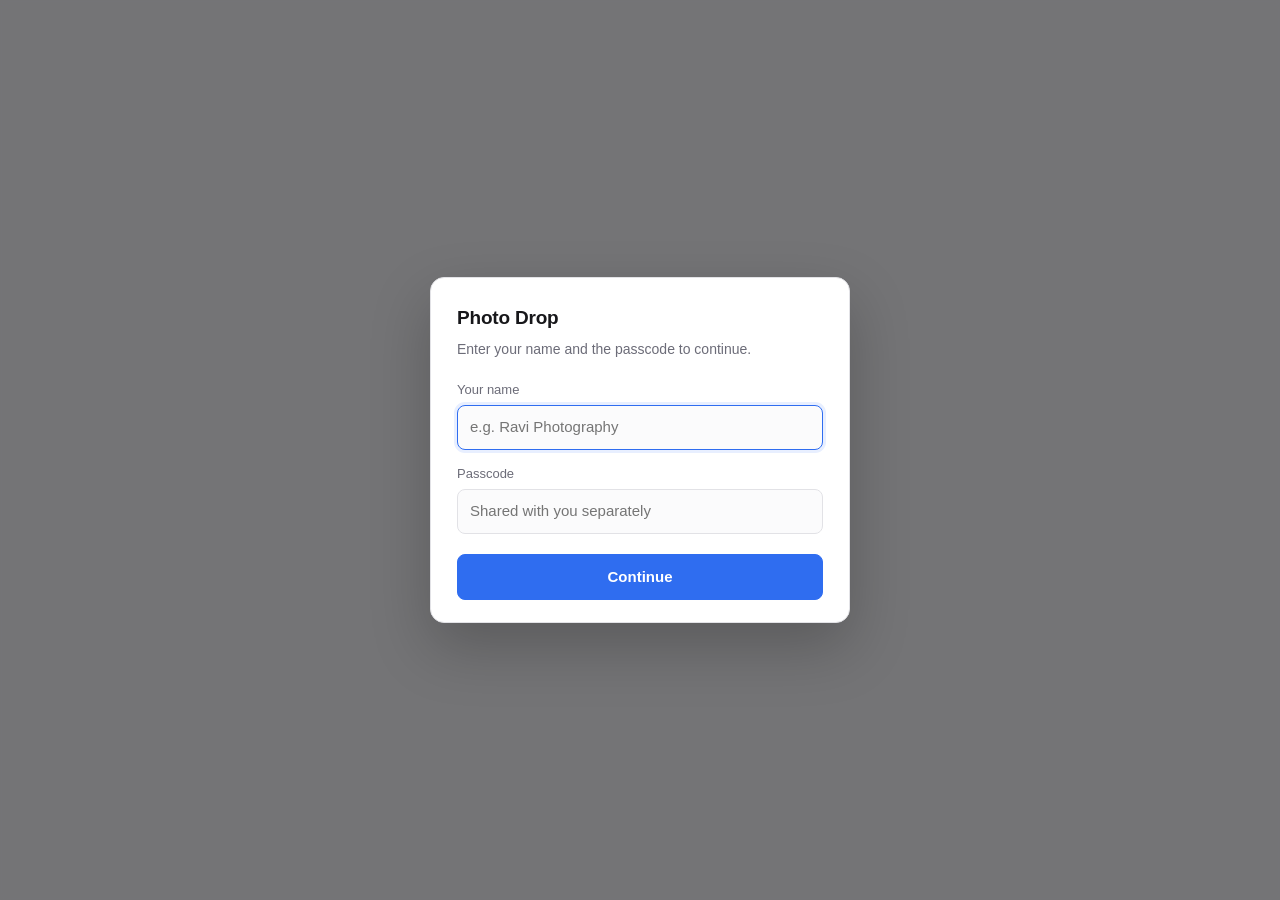
==== drop-7f3k2q/index.html @ e2c7646a "Photo Drop: private passcode-gated upload page into one Drive folder A hidden page at /drop-7f3k2q/ " ====
<!doctype html>
<html lang="en">
<head>
<meta charset="utf-8">
<meta name="viewport" content="width=device-width, initial-scale=1">
<meta name="robots" content="noindex, nofollow, noarchive, nosnippet, noimageindex">
<meta name="googlebot" content="noindex, nofollow">
<!-- Keeps this page's secret path out of the Referer header on uploads. -->
<meta name="referrer" content="no-referrer">
<title>Photo Drop</title>
<style>
  :root {
    color-scheme: light dark;
    --bg: #f6f6f7;
    --panel: #ffffff;
    --panel-2: #fbfbfc;
    --line: #e2e2e6;
    --line-soft: #ededf1;
    --text: #17171a;
    --muted: #6c6c78;
    --faint: #9a9aa6;
    --accent: #2f6df0;
    --accent-soft: #e8efff;
    --ok: #1a8a4a;
    --warn: #b06a00;
    --err: #c03030;
    --track: #e8e8ed;
    --radius: 10px;
  }
  @media (prefers-color-scheme: dark) {
    :root {
      --bg: #121214;
      --panel: #1b1b1f;
      --panel-2: #202026;
      --line: #32323a;
      --line-soft: #28282f;
      --text: #ececf0;
      --muted: #9f9fab;
      --faint: #72727e;
      --accent: #6c9bff;
      --accent-soft: #1e2a45;
      --ok: #4fc47f;
      --warn: #e0a24b;
      --err: #ff7b7b;
      --track: #2b2b33;
    }
  }

  * { box-sizing: border-box; }
  html, body { margin: 0; }
  body {
    background: var(--bg);
    color: var(--text);
    font: 15px/1.5 -apple-system, BlinkMacSystemFont, "Segoe UI", Roboto, Helvetica, Arial, sans-serif;
    -webkit-font-smoothing: antialiased;
    padding: 28px 24px 64px;
  }
  .wrap { max-width: 1180px; margin: 0 auto; }

  /* ================= gate dialog ================= */

  dialog#gate {
    border: 1px solid var(--line);
    border-radius: 14px;
    background: var(--panel);
    color: var(--text);
    padding: 0;
    width: min(420px, calc(100vw - 32px));
    box-shadow: 0 24px 60px rgba(0,0,0,.22);
  }
  dialog#gate::backdrop { background: rgba(10,10,14,.55); backdrop-filter: blur(3px); }
  .gate-inner { padding: 26px 26px 22px; }
  .gate-inner h1 { font-size: 19px; margin: 0 0 6px; letter-spacing: -0.01em; }
  .gate-inner p { color: var(--muted); font-size: 14px; margin: 0 0 20px; }
  .gate-inner .field { margin-bottom: 14px; }
  #gateError {
    display: none; color: var(--err); font-size: 13.5px; margin: 0 0 12px;
  }
  #gateError.on { display: block; }

  label { display: block; font-size: 13px; color: var(--muted); margin-bottom: 6px; }
  input[type=text], input[type=password] {
    width: 100%; padding: 10px 12px; font: inherit; color: var(--text);
    background: var(--panel-2); border: 1px solid var(--line);
    border-radius: 8px; outline: none;
  }
  input:focus { border-color: var(--accent); box-shadow: 0 0 0 3px var(--accent-soft); }

  button {
    font: inherit; font-weight: 550; padding: 9px 16px; border-radius: 8px;
    border: 1px solid var(--line); background: var(--panel);
    color: var(--text); cursor: pointer;
  }
  button:hover:not(:disabled) { border-color: var(--faint); }
  button.primary { background: var(--accent); border-color: var(--accent); color: #fff; }
  button.primary:hover:not(:disabled) { filter: brightness(1.07); }
  button:disabled { opacity: .45; cursor: default; }
  button.wide { width: 100%; padding: 11px 16px; margin-top: 6px; }
  button.link {
    border: 0; background: none; padding: 0; color: var(--accent);
    font-size: 13px; font-weight: 500; cursor: pointer;
  }

  /* ================= main view ================= */

  #app { display: none; }
  #app.on { display: block; }

  .topbar {
    display: flex; align-items: baseline; gap: 12px;
    margin-bottom: 22px; flex-wrap: wrap;
  }
  .topbar h1 { font-size: 20px; font-weight: 650; margin: 0; letter-spacing: -0.01em; }
  .topbar .who { color: var(--muted); font-size: 14px; }
  .topbar .spacer { flex: 1; }

  .panel {
    background: var(--panel);
    border: 1px solid var(--line);
    border-radius: var(--radius);
    padding: 18px 20px;
    margin-bottom: 16px;
  }
  .panel h2 {
    font-size: 12px; font-weight: 650; text-transform: uppercase;
    letter-spacing: 0.06em; color: var(--faint); margin: 0 0 14px;
  }

  #drop {
    border: 1.5px dashed var(--line); border-radius: var(--radius);
    background: var(--panel-2); padding: 38px 20px; text-align: center;
    transition: border-color .12s, background .12s;
  }
  #drop.over { border-color: var(--accent); background: var(--accent-soft); }
  #drop .big { font-size: 15px; font-weight: 550; margin-bottom: 4px; }
  #drop .hint { color: var(--muted); font-size: 13px; }
  .pickers { margin-top: 16px; display: flex; gap: 10px; justify-content: center; flex-wrap: wrap; }

  .actions { display: flex; gap: 10px; align-items: center; flex-wrap: wrap; }
  .actions .spacer { flex: 1; }

  #summary { display: none; }
  #summary.on { display: block; }
  .stats {
    display: grid; grid-template-columns: repeat(5, 1fr);
    gap: 1px; background: var(--line-soft);
    border: 1px solid var(--line); border-radius: var(--radius); overflow: hidden;
    margin-top: 18px;
  }
  @media (max-width: 900px) { .stats { grid-template-columns: repeat(2, 1fr); } }
  .stat { background: var(--panel); padding: 14px 16px; }
  .stat .k {
    font-size: 11px; text-transform: uppercase; letter-spacing: .06em;
    color: var(--faint); margin-bottom: 5px;
  }
  .stat .v { font-size: 22px; font-weight: 600; letter-spacing: -0.02em; font-variant-numeric: tabular-nums; }
  .stat .v small { font-size: 13px; font-weight: 500; color: var(--muted); letter-spacing: 0; }

  .bar { height: 8px; background: var(--track); border-radius: 99px; overflow: hidden; }
  .bar > i {
    display: block; height: 100%; width: 100%; background: var(--accent);
    border-radius: 99px; transform: scaleX(0); transform-origin: left center;
    transition: transform .18s linear;
  }
  .bar.done > i { background: var(--ok); }
  .bar.bad > i { background: var(--err); }
  #overallBar { height: 10px; margin-bottom: 10px; }
  .overallMeta {
    display: flex; justify-content: space-between; gap: 12px;
    font-size: 13px; color: var(--muted); font-variant-numeric: tabular-nums;
  }

  .banner {
    display: none; padding: 11px 14px; border-radius: 8px; font-size: 14px;
    margin-bottom: 14px; border: 1px solid transparent;
  }
  .banner.on { display: block; }
  .banner.net { background: color-mix(in srgb, var(--warn) 12%, transparent); border-color: color-mix(in srgb, var(--warn) 40%, transparent); color: var(--warn); }
  .banner.err { background: color-mix(in srgb, var(--err) 12%, transparent); border-color: color-mix(in srgb, var(--err) 40%, transparent); color: var(--err); }
  .banner.ok  { background: color-mix(in srgb, var(--ok) 12%, transparent);  border-color: color-mix(in srgb, var(--ok) 40%, transparent);  color: var(--ok); }

  #listPanel { display: none; }
  #listPanel.on { display: block; }
  .thead, .row {
    display: grid;
    grid-template-columns: 52px minmax(0, 1fr) 96px 170px 62px 104px 150px;
    gap: 14px; align-items: center;
  }
  .thead {
    font-size: 11px; text-transform: uppercase; letter-spacing: .06em;
    color: var(--faint); padding: 0 4px 9px; border-bottom: 1px solid var(--line);
  }
  #list { overflow: visible; }
  .row {
    padding: 9px 4px; border-bottom: 1px solid var(--line-soft);
    content-visibility: auto; contain-intrinsic-size: auto 41px;
  }
  .row .idx { color: var(--faint); font-size: 12px; font-variant-numeric: tabular-nums; }
  .row .nm { white-space: nowrap; overflow: hidden; text-overflow: ellipsis; font-size: 14px; }
  .row .sz, .row .pc, .row .sp {
    font-size: 13px; color: var(--muted); font-variant-numeric: tabular-nums;
  }
  .row .pc { text-align: right; }
  .row .st { font-size: 13px; }
  .row.is-done .st { color: var(--ok); }
  .row.is-fail .st { color: var(--err); }
  .row.is-wait .st { color: var(--warn); }
  .row.is-up .st { color: var(--accent); }
  .r-align { text-align: right; }

  .note { color: var(--muted); font-size: 13px; margin: 14px 0 0; }
  .numbers { font-variant-numeric: tabular-nums; }

  @media (max-width: 860px) {
    body { padding: 20px 14px 48px; }
    .thead { display: none; }
    .row {
      grid-template-columns: 1fr 72px;
      grid-template-areas: "nm pc" "bar bar" "st sz";
      gap: 4px 10px; padding: 11px 2px;
    }
    .row .idx { display: none; }
    .row .nm { grid-area: nm; }
    .row .pc { grid-area: pc; }
    .row .barcell { grid-area: bar; }
    .row .st { grid-area: st; }
    .row .sz { grid-area: sz; text-align: right; }
    .row .sp { display: none; }
  }
</style>
</head>
<body>

<dialog id="gate">
  <form class="gate-inner" id="gateForm" method="dialog">
    <h1>Photo Drop</h1>
    <p>Enter your name and the passcode to continue.</p>
    <div class="field">
      <label for="uploader">Your name</label>
      <input id="uploader" type="text" autocomplete="name" placeholder="e.g. Ravi Photography" spellcheck="false" required>
    </div>
    <div class="field">
      <label for="passcode">Passcode</label>
      <input id="passcode" type="password" autocomplete="off" placeholder="Shared with you separately" required>
    </div>
    <p id="gateError"></p>
    <button id="gateGo" class="primary wide" type="submit">Continue</button>
  </form>
</dialog>

<div class="wrap">
  <div id="app">

    <div class="topbar">
      <h1>Photo Drop</h1>
      <span class="who" id="who"></span>
      <div class="spacer"></div>
      <button class="link" id="changeWho" type="button">Not you?</button>
    </div>

    <div class="panel">
      <div id="drop">
        <div class="big">Drag files or folders here</div>
        <div class="hint">Hundreds at a time is fine. Nothing starts until you press Start.</div>
        <div class="pickers">
          <button id="pickFiles" type="button">Choose files</button>
          <button id="pickFolder" type="button">Choose a folder</button>
        </div>
      </div>
      <input id="fileInput" type="file" multiple hidden>
      <input id="dirInput" type="file" multiple webkitdirectory hidden>

      <div class="actions" style="margin-top:16px">
        <button id="start" class="primary" type="button" disabled>Start upload</button>
        <button id="pause" type="button" hidden>Pause</button>
        <button id="retry" type="button" hidden>Retry failed</button>
        <div class="spacer"></div>
        <span id="queueInfo" class="note numbers" style="margin:0"></span>
      </div>
    </div>

    <div id="netBanner" class="banner net"></div>
    <div id="errBanner" class="banner err"></div>
    <div id="okBanner" class="banner ok"></div>

    <div id="summary" class="panel">
      <h2>Progress</h2>
      <div class="bar" id="overallBar"><i></i></div>
      <div class="overallMeta">
        <span id="overallLeft"></span>
        <span id="overallRight"></span>
      </div>
      <div class="stats">
        <div class="stat"><div class="k">Complete</div><div class="v" id="sPct">0%</div></div>
        <div class="stat"><div class="k">Uploaded</div><div class="v" id="sSent">0 B</div></div>
        <div class="stat"><div class="k">Speed</div><div class="v" id="sSpeed">0 B/s</div></div>
        <div class="stat"><div class="k">Time left</div><div class="v" id="sEta">0s</div></div>
        <div class="stat"><div class="k">Files</div><div class="v" id="sFiles">0</div></div>
      </div>
    </div>

    <div id="listPanel" class="panel">
      <h2>Queue</h2>
      <div class="thead">
        <div>#</div><div>File</div><div>Size</div><div>Progress</div>
        <div class="r-align">%</div><div>Speed</div><div>Status</div>
      </div>
      <div id="list"></div>
    </div>

    <p class="note">Keep this tab open while uploading. If the connection drops, uploads pause and then continue from where they stopped, so nothing has to start over.</p>
  </div>
</div>

<script>
"use strict";

/* ============================================================== configuration */

const CONFIG = {
  // Paste the /exec URL of your Apps Script web app deployment here.
  WEB_APP_URL: "__PASTE_YOUR_APPS_SCRIPT_WEB_APP_URL_HERE__",

  // Must be a multiple of 256 KiB. 16 MiB suits a desktop on a decent line.
  CHUNK_SIZE: 16 * 1024 * 1024,

  // Parallel files. 3 keeps a fast line busy without starving any one upload.
  CONCURRENCY: 3,

  MAX_CHUNK_ATTEMPTS: 8,     // per chunk, before a file is marked failed
  MAX_SESSION_RESTARTS: 3,   // if Drive forgets the session entirely
  SPEED_WINDOW_MS: 8000,     // sliding window behind the speed figure
  CHUNK_TIMEOUT_MS: 10 * 60 * 1000,
};

const CHUNK_ALIGN = 256 * 1024;
if (CONFIG.CHUNK_SIZE % CHUNK_ALIGN !== 0) {
  CONFIG.CHUNK_SIZE = Math.max(CHUNK_ALIGN, Math.round(CONFIG.CHUNK_SIZE / CHUNK_ALIGN) * CHUNK_ALIGN);
}

/* ============================================================== dom */

const $ = (id) => document.getElementById(id);
const el = {
  gate: $("gate"), gateForm: $("gateForm"), gateGo: $("gateGo"), gateError: $("gateError"),
  uploader: $("uploader"), passcode: $("passcode"),
  app: $("app"), who: $("who"), changeWho: $("changeWho"),
  drop: $("drop"), fileInput: $("fileInput"), dirInput: $("dirInput"),
  pickFiles: $("pickFiles"), pickFolder: $("pickFolder"),
  start: $("start"), pause: $("pause"), retry: $("retry"),
  queueInfo: $("queueInfo"),
  netBanner: $("netBanner"), errBanner: $("errBanner"), okBanner: $("okBanner"),
  summary: $("summary"), listPanel: $("listPanel"), list: $("list"),
  overallBar: $("overallBar"), overallBarFill: $("overallBar").firstElementChild,
  overallLeft: $("overallLeft"), overallRight: $("overallRight"),
  sPct: $("sPct"), sSent: $("sSent"), sSpeed: $("sSpeed"), sEta: $("sEta"), sFiles: $("sFiles"),
};

/* ============================================================== state */

/** Held in memory only, never stored. */
const creds = { name: "", passcode: "" };

/** @type {Array<Object>} one entry per chosen file, in the order shown */
const items = [];
const seen = new Set();          // name|size|lastModified, so a re-drop is ignored
const dirty = new Set();         // items whose row needs repainting

let running = false;
let paused = false;
let committed = 0;               // bytes Drive has acknowledged, across all files
let totalBytes = 0;
let doneCount = 0;
let failCount = 0;
let folderName = "";
let samples = [];
let started = 0;

const STATUS_TEXT = {
  queued: "Waiting",
  starting: "Starting",
  uploading: "Uploading",
  retrying: "Retrying",
  offline: "No connection",
  paused: "Paused",
  done: "Done",
  failed: "Failed",
};

/* ============================================================== formatting */

function fmtBytes(n) {
  if (!isFinite(n)) return "0 B";
  if (n < 1024) return Math.round(n) + " B";
  const u = ["KB", "MB", "GB", "TB"];
  let i = -1, v = n;
  do { v /= 1024; i++; } while (v >= 1024 && i < u.length - 1);
  return (v >= 100 ? v.toFixed(0) : v >= 10 ? v.toFixed(1) : v.toFixed(2)) + " " + u[i];
}

function fmtRate(bytesPerSec) {
  if (!bytesPerSec || !isFinite(bytesPerSec)) return "0 B/s";
  return fmtBytes(bytesPerSec) + "/s";
}

function fmtTime(sec) {
  if (!isFinite(sec) || sec < 0) return "0s";
  if (sec < 60) return Math.max(1, Math.round(sec)) + "s";
  const m = Math.floor(sec / 60), s = Math.round(sec % 60);
  if (m < 60) return m + "m " + String(s).padStart(2, "0") + "s";
  const h = Math.floor(m / 60);
  return h + "h " + String(m % 60).padStart(2, "0") + "m";
}

function pct(done, total) {
  if (!total) return 0;
  return Math.min(100, (done / total) * 100);
}

function plural(n, word) { return n + " " + word + (n === 1 ? "" : "s"); }

/* ============================================================== the gate */

function openGate(message) {
  el.gateError.classList.toggle("on", !!message);
  el.gateError.textContent = message || "";
  el.gateGo.disabled = false;
  el.gateGo.textContent = "Continue";
  if (!el.gate.open) el.gate.showModal();
  (creds.name ? el.passcode : el.uploader).focus();
}

// The dialog is the way in, so Escape must not dismiss it.
el.gate.addEventListener("cancel", (e) => e.preventDefault());

el.gateForm.addEventListener("submit", async (e) => {
  e.preventDefault();

  const name = el.uploader.value.trim();
  const code = el.passcode.value;
  if (!name) { openGate("Please enter your name."); el.uploader.focus(); return; }
  if (!code) { openGate("Please enter the passcode."); el.passcode.focus(); return; }

  if (CONFIG.WEB_APP_URL.indexOf("PASTE") !== -1) {
    openGate("This page is not finished being set up: the web app URL is missing.");
    return;
  }

  el.gateGo.disabled = true;
  el.gateGo.textContent = "Checking";
  el.gateError.classList.remove("on");

  try {
    await callScript({ action: "check", passcode: code });
  } catch (err) {
    openGate(err.message);
    if (err.code === "BAD_PASSCODE") { el.passcode.value = ""; el.passcode.focus(); }
    return;
  }

  creds.name = name;
  creds.passcode = code;
  el.who.textContent = name;
  el.gate.close();
  el.app.classList.add("on");
});

el.changeWho.addEventListener("click", () => {
  if (running) {
    setBanner(el.errBanner, "Uploads are running. Pause them before changing who you are.");
    return;
  }
  openGate("");
});

/* ============================================================== choosing files */

el.pickFiles.addEventListener("click", () => el.fileInput.click());
el.pickFolder.addEventListener("click", () => el.dirInput.click());

el.fileInput.addEventListener("change", () => {
  addFiles(Array.from(el.fileInput.files));
  el.fileInput.value = "";
});
el.dirInput.addEventListener("change", () => {
  addFiles(Array.from(el.dirInput.files));
  el.dirInput.value = "";
});

["dragenter", "dragover"].forEach((t) =>
  el.drop.addEventListener(t, (e) => { e.preventDefault(); el.drop.classList.add("over"); })
);
["dragleave", "drop"].forEach((t) =>
  el.drop.addEventListener(t, (e) => { e.preventDefault(); el.drop.classList.remove("over"); })
);

el.drop.addEventListener("drop", async (e) => {
  e.preventDefault();
  const dt = e.dataTransfer;
  if (!dt) return;

  // A dropped folder only gives up its contents through the entry API.
  const entries = [];
  if (dt.items && dt.items.length) {
    for (const it of dt.items) {
      const entry = it.webkitGetAsEntry && it.webkitGetAsEntry();
      if (entry) entries.push(entry);
    }
  }
  if (entries.length) {
    const busy = !el.netBanner.classList.contains("on");
    if (busy) setBanner(el.netBanner, "Reading the folder.");
    try {
      addFiles(await collectEntries(entries));
    } finally {
      if (busy) clearBanner(el.netBanner);
    }
  } else if (dt.files && dt.files.length) {
    addFiles(Array.from(dt.files));
  }
});

/** Walks dropped directory entries breadth first and returns their files. */
async function collectEntries(roots) {
  const out = [];
  const queue = roots.slice();
  while (queue.length) {
    const entry = queue.shift();
    if (entry.isFile) {
      const f = await new Promise((res) => entry.file(res, () => res(null)));
      if (f) out.push(f);
    } else if (entry.isDirectory) {
      const reader = entry.createReader();
      // readEntries hands back about 100 at a time; keep asking until it is empty.
      for (;;) {
        const batch = await new Promise((res) => reader.readEntries(res, () => res([])));
        if (!batch.length) break;
        queue.push.apply(queue, batch);
      }
    }
  }
  return out;
}

function addFiles(files) {
  const fresh = [];
  for (const f of files) {
    const key = f.name + "|" + f.size + "|" + (f.lastModified || 0);
    if (seen.has(key)) continue;
    seen.add(key);
    const item = {
      id: items.length,
      file: f,
      name: f.name,
      size: f.size,
      sent: 0,          // bytes Drive confirmed for this file
      inflight: 0,      // bytes of the current chunk sent but not yet confirmed
      status: "queued",
      error: "",
      sessionUrl: "",
      attempts: 0,
      restarts: 0,
      speed: 0,
      lastSample: null,
      row: null,
    };
    items.push(item);
    fresh.push(item);
    totalBytes += f.size;
  }
  if (!fresh.length) { refreshQueueInfo(); return; }

  appendRows(fresh);
  el.listPanel.classList.add("on");
  refreshQueueInfo();
  el.start.disabled = running || !items.some((i) => i.status === "queued");
  if (running) schedule();   // anything added mid run joins the queue
}

function refreshQueueInfo() {
  const queued = items.filter((i) => i.status === "queued").length;
  const bits = [];
  if (items.length) bits.push(plural(items.length, "file") + ", " + fmtBytes(totalBytes));
  if (queued && running) bits.push(queued + " waiting");
  el.queueInfo.textContent = bits.join("  \u00b7  ");
}

/* ============================================================== rows */

/** Rows are built in slices so dropping 600 files never freezes the page. */
function appendRows(list) {
  let i = 0;
  const step = () => {
    const frag = document.createDocumentFragment();
    const end = Math.min(i + 120, list.length);
    for (; i < end; i++) frag.appendChild(buildRow(list[i]));
    el.list.appendChild(frag);
    if (i < list.length) requestAnimationFrame(step);
  };
  step();
}

function buildRow(item) {
  const row = document.createElement("div");
  row.className = "row";

  const idx = document.createElement("div");
  idx.className = "idx";
  idx.textContent = String(item.id + 1);

  const nm = document.createElement("div");
  nm.className = "nm";
  nm.textContent = item.name;
  nm.title = item.name;

  const sz = document.createElement("div");
  sz.className = "sz";
  sz.textContent = fmtBytes(item.size);

  const barcell = document.createElement("div");
  barcell.className = "barcell";
  const bar = document.createElement("div");
  bar.className = "bar";
  const fill = document.createElement("i");
  bar.appendChild(fill);
  barcell.appendChild(bar);

  const pc = document.createElement("div");
  pc.className = "pc";
  pc.textContent = "0%";

  const sp = document.createElement("div");
  sp.className = "sp";

  const st = document.createElement("div");
  st.className = "st";
  st.textContent = STATUS_TEXT.queued;

  row.append(idx, nm, sz, barcell, pc, sp, st);
  item.row = { row, bar, fill, pc, sp, st };
  return row;
}

function markDirty(item) { dirty.add(item); }

function paintRow(item) {
  const r = item.row;
  if (!r) return;
  const shown = Math.min(item.size, item.sent + item.inflight);
  const p = item.status === "done" ? 100 : pct(shown, item.size || 1);

  r.fill.style.transform = "scaleX(" + (p / 100).toFixed(4) + ")";
  r.pc.textContent = Math.floor(p) + "%";
  r.sp.textContent = item.status === "uploading" ? fmtRate(item.speed) : "";

  r.st.textContent = item.status === "failed" && item.error
    ? item.error
    : STATUS_TEXT[item.status] || item.status;
  r.st.title = item.error || "";

  r.bar.classList.toggle("done", item.status === "done");
  r.bar.classList.toggle("bad", item.status === "failed");
  r.row.className = "row" +
    (item.status === "done" ? " is-done" :
     item.status === "failed" ? " is-fail" :
     item.status === "uploading" ? " is-up" :
     (item.status === "offline" || item.status === "retrying" || item.status === "paused") ? " is-wait" : "");
}

/* ============================================================== the paint loop */

let ticking = false;

function startTicking() {
  if (ticking) return;
  ticking = true;
  tick();
}

function tick() {
  if (!ticking) return;

  const now = performance.now();
  let inflight = 0;
  for (const item of items) inflight += item.inflight;
  const shownBytes = committed + inflight;

  // Sliding window speed: compare with the oldest sample still inside the window.
  samples.push({ t: now, bytes: shownBytes });
  while (samples.length > 2 && now - samples[0].t > CONFIG.SPEED_WINDOW_MS) samples.shift();
  const first = samples[0];
  const dt = (now - first.t) / 1000;
  const speed = dt > 0.75 ? Math.max(0, (shownBytes - first.bytes) / dt) : 0;

  // Per file speed, from that file's own previous reading.
  for (const item of items) {
    if (item.status !== "uploading") {
      if (item.speed) { item.speed = 0; markDirty(item); }
      continue;
    }
    const at = item.sent + item.inflight;
    if (item.lastSample) {
      const d = (now - item.lastSample.t) / 1000;
      if (d >= 0.5) {
        const inst = Math.max(0, (at - item.lastSample.bytes) / d);
        item.speed = item.speed ? item.speed * 0.6 + inst * 0.4 : inst;
        item.lastSample = { t: now, bytes: at };
      }
    } else {
      item.lastSample = { t: now, bytes: at };
    }
    markDirty(item);
  }

  for (const item of dirty) paintRow(item);
  dirty.clear();

  paintSummary(shownBytes, speed);
  setTimeout(() => requestAnimationFrame(tick), 180);
}

function paintSummary(shownBytes, speed) {
  const p = pct(shownBytes, totalBytes);
  el.overallBarFill.style.transform = "scaleX(" + (p / 100).toFixed(4) + ")";
  el.overallBar.classList.toggle("done", items.length > 0 && doneCount === items.length);

  el.sPct.textContent = (p >= 99.95 ? 100 : p.toFixed(1)) + "%";
  el.sSent.innerHTML = fmtBytes(shownBytes) + " <small>of " + fmtBytes(totalBytes) + "</small>";
  el.sSpeed.textContent = running && !paused ? fmtRate(speed) : "0 B/s";

  const remaining = Math.max(0, totalBytes - shownBytes);
  el.sEta.textContent = (running && !paused && speed > 1024) ? fmtTime(remaining / speed) : "0s";

  el.sFiles.innerHTML = doneCount + " <small>of " + items.length +
    (failCount ? ", " + failCount + " failed" : "") + "</small>";

  const active = items.filter((i) => i.status === "uploading" || i.status === "starting").length;
  const waiting = items.filter((i) => i.status === "queued").length;
  el.overallLeft.textContent = running
    ? (paused ? "Paused" : active + " uploading, " + waiting + " waiting")
    : (items.length && doneCount === items.length ? "Finished" : "Ready");
  el.overallRight.textContent = started && running
    ? "Elapsed " + fmtTime((performance.now() - started) / 1000)
    : "";
}

/* ============================================================== banners */

function setBanner(node, text) { node.textContent = text; node.classList.add("on"); }
function clearBanner(node) { node.classList.remove("on"); node.textContent = ""; }

/* ============================================================== network gate */

let onlineWaiters = [];

window.addEventListener("offline", () => {
  setBanner(el.netBanner, "Connection lost. Uploads are paused and will continue from where they stopped. Keep this tab open.");
});
window.addEventListener("online", () => {
  clearBanner(el.netBanner);
  const waiting = onlineWaiters;
  onlineWaiters = [];
  waiting.forEach((fn) => fn());
});

const sleep = (ms) => new Promise((r) => setTimeout(r, ms));

/** Resolves once the browser is online again and nothing is paused. */
async function gate(item) {
  while (!navigator.onLine || paused) {
    const want = !navigator.onLine ? "offline" : "paused";
    if (item && item.status !== want) { item.status = want; markDirty(item); }
    if (!navigator.onLine) {
      await Promise.race([new Promise((r) => onlineWaiters.push(r)), sleep(2000)]);
    } else {
      await sleep(300);
    }
  }
}

/* ============================================================== talking to the script */

async function callScript(payload) {
  // text/plain keeps this a simple request, so the browser skips the preflight
  // that an Apps Script web app cannot answer.
  const res = await fetch(CONFIG.WEB_APP_URL, {
    method: "POST",
    headers: { "Content-Type": "text/plain;charset=utf-8" },
    body: JSON.stringify(payload),
    redirect: "follow",
  });
  const text = await res.text();
  let data;
  try {
    data = JSON.parse(text);
  } catch (err) {
    throw new Error("The server replied with something unexpected. Check the web app URL, and that it is deployed with access set to Anyone.");
  }
  if (!data.ok) throw Object.assign(new Error(data.error || "Refused."), { code: data.code });
  return data;
}

async function startSession(item) {
  const data = await callScript({
    action: "start",
    passcode: creds.passcode,
    uploaderName: creds.name,
    fileName: item.name,
    mimeType: item.file.type || "",
    size: item.size,
    origin: location.origin,
  });
  if (data.folderName) folderName = data.folderName;
  return data.sessionUrl;
}

/* ============================================================== chunk transfer */

function httpErr(status, body) {
  return Object.assign(new Error("HTTP " + status), { http: status, body: body || "" });
}
function netErr(what) {
  return Object.assign(new Error(what || "network"), { net: true });
}

/** Parses "bytes=0-1048575" and returns the last byte Drive is holding. */
function parseRangeEnd(range) {
  if (!range) return null;
  const m = /bytes=(\d+)-(\d+)/.exec(range);
  return m ? Number(m[2]) : null;
}

/** PUTs one slice. Resolves {done} or {next}, the offset to continue from. */
function putChunk(item, start, end) {
  return new Promise((resolve, reject) => {
    const xhr = new XMLHttpRequest();
    item.xhr = xhr;
    xhr.open("PUT", item.sessionUrl, true);
    xhr.timeout = CONFIG.CHUNK_TIMEOUT_MS;
    if (item.size > 0) {
      xhr.setRequestHeader("Content-Range", "bytes " + start + "-" + (end - 1) + "/" + item.size);
    }

    xhr.upload.onprogress = (ev) => { item.inflight = ev.loaded; };

    xhr.onload = () => {
      item.xhr = null;
      const s = xhr.status;
      if (s === 200 || s === 201) { resolve({ done: true }); return; }
      if (s === 308) {
        // The Range header is authoritative. Without it, trust what we sent.
        const kept = parseRangeEnd(xhr.getResponseHeader("Range"));
        resolve({ done: false, next: kept === null ? end : kept + 1 });
        return;
      }
      reject(httpErr(s, xhr.responseText));
    };
    xhr.onerror = () => { item.xhr = null; reject(netErr("connection interrupted")); };
    xhr.ontimeout = () => { item.xhr = null; reject(netErr("timed out")); };
    xhr.onabort = () => { item.xhr = null; reject(netErr("stopped")); };

    xhr.send(item.size > 0 ? item.file.slice(start, end) : new Blob([]));
  });
}

/** Asks Drive how much of the file it already holds. */
function queryOffset(item) {
  return new Promise((resolve, reject) => {
    const xhr = new XMLHttpRequest();
    xhr.open("PUT", item.sessionUrl, true);
    xhr.timeout = 60000;
    xhr.setRequestHeader("Content-Range", "bytes */" + item.size);
    xhr.onload = () => {
      const s = xhr.status;
      if (s === 200 || s === 201) { resolve({ done: true }); return; }
      if (s === 308) {
        const kept = parseRangeEnd(xhr.getResponseHeader("Range"));
        resolve({ done: false, offset: kept === null ? null : kept + 1 });
        return;
      }
      reject(httpErr(s, xhr.responseText));
    };
    xhr.onerror = () => reject(netErr("connection interrupted"));
    xhr.ontimeout = () => reject(netErr("timed out"));
    xhr.send(null);
  });
}

function addCommitted(item, newSent) {
  committed += newSent - item.sent;
  item.sent = newSent;
}

function backoff(attempt) {
  const base = Math.min(30000, 1000 * Math.pow(2, attempt - 1));
  return Math.round(base * (0.75 + Math.random() * 0.5));
}

/* ============================================================== one file */

async function uploadOne(item) {
  item.error = "";
  item.attempts = 0;

  for (;;) {
    await gate(item);
    try {
      if (!item.sessionUrl) {
        item.status = "starting"; markDirty(item);
        item.sessionUrl = await startSession(item);
      }
      break;
    } catch (err) {
      if (err.code === "BAD_PASSCODE" || err.code === "CLOSED" ||
          err.code === "NOT_CONFIGURED" || err.code === "BAD_ORIGIN") {
        throw err;   // retrying will not help
      }
      item.attempts++;
      if (item.attempts >= CONFIG.MAX_CHUNK_ATTEMPTS) {
        return failItem(item, "Could not start: " + err.message);
      }
      item.status = "retrying"; markDirty(item);
      await sleep(backoff(item.attempts));
    }
  }

  item.attempts = 0;
  item.status = "uploading";
  item.lastSample = null;
  markDirty(item);

  while (item.sent < item.size || item.size === 0) {
    await gate(item);
    item.status = "uploading"; markDirty(item);

    const start = item.sent;
    const end = Math.min(start + CONFIG.CHUNK_SIZE, item.size);

    try {
      const res = await putChunk(item, start, end);
      item.inflight = 0;
      item.attempts = 0;
      if (res.done) { addCommitted(item, item.size); break; }
      addCommitted(item, Math.max(start, res.next));
      if (item.size === 0) break;
      markDirty(item);
      continue;
    } catch (err) {
      item.inflight = 0;

      // Drive no longer knows this session: begin the file again with a new one.
      if (err.http === 404 || err.http === 410) {
        if (item.restarts >= CONFIG.MAX_SESSION_RESTARTS) {
          return failItem(item, "Upload session expired repeatedly");
        }
        item.restarts++;
        item.sessionUrl = "";
        addCommitted(item, 0);
        item.status = "retrying"; markDirty(item);
        await sleep(backoff(item.restarts));
        await gate(item);
        try {
          item.sessionUrl = await startSession(item);
        } catch (e2) {
          return failItem(item, "Could not restart: " + e2.message);
        }
        continue;
      }

      // Any other 4xx is a real refusal, so repeating it changes nothing.
      if (err.http && err.http >= 400 && err.http < 500 && err.http !== 408 && err.http !== 429) {
        return failItem(item, "Drive refused this file (HTTP " + err.http + ")");
      }

      item.attempts++;
      if (item.attempts >= CONFIG.MAX_CHUNK_ATTEMPTS) {
        return failItem(item, err.net ? "Connection kept dropping" : "Upload error (" + err.message + ")");
      }

      item.status = "retrying"; markDirty(item);
      await sleep(backoff(item.attempts));
      await gate(item);

      // Take the resume point from Drive rather than guessing at it.
      try {
        const q = await queryOffset(item);
        if (q.done) { addCommitted(item, item.size); break; }
        if (q.offset !== null) addCommitted(item, q.offset);
      } catch (e) {
        // Could not ask. The next attempt resends from the last confirmed offset.
      }
    }
  }

  item.inflight = 0;
  item.status = "done";
  item.speed = 0;
  doneCount++;
  markDirty(item);
  refreshQueueInfo();
}

function failItem(item, message) {
  item.status = "failed";
  item.error = message;
  item.inflight = 0;
  item.speed = 0;
  failCount++;
  markDirty(item);
  refreshQueueInfo();
}

/* ============================================================== the scheduler */

let activeWorkers = 0;
let fatal = null;

function nextQueued() {
  for (const item of items) if (item.status === "queued") return item;
  return null;
}

function schedule() {
  while (activeWorkers < CONFIG.CONCURRENCY && !fatal && nextQueued()) {
    activeWorkers++;
    worker().then(() => {
      activeWorkers--;
      if (!activeWorkers) finishRun();
      else schedule();
    });
  }
}

async function worker() {
  for (;;) {
    if (fatal) return;
    const item = nextQueued();
    if (!item) return;
    item.status = "starting";
    markDirty(item);
    try {
      await uploadOne(item);
    } catch (err) {
      // A wrong passcode or a closed drop stops the batch, not just this file.
      failItem(item, err.message);
      fatal = err;
      return;
    }
  }
}

function finishRun() {
  running = false;
  paused = false;
  el.pause.hidden = true;
  el.pause.textContent = "Pause";
  el.start.textContent = "Start upload";

  if (fatal) {
    for (const item of items) {
      if (item.status === "starting") { item.status = "queued"; markDirty(item); }
    }
    const err = fatal;
    fatal = null;
    ticking = false;
    for (const item of items) paintRow(item);
    paintSummary(committed, 0);
    el.start.disabled = false;
    el.retry.hidden = !items.some((i) => i.status === "failed");
    refreshQueueInfo();
    if (err.code === "BAD_PASSCODE") {
      openGate("The passcode stopped working. Enter it again to carry on.");
    } else {
      setBanner(el.errBanner, err.message + " The remaining files were not uploaded.");
    }
    return;
  }

  if (nextQueued()) { running = true; el.pause.hidden = false; schedule(); return; }

  ticking = false;
  for (const item of items) paintRow(item);
  paintSummary(committed, 0);

  const failed = items.filter((i) => i.status === "failed");
  if (failed.length) {
    el.retry.hidden = false;
    el.start.disabled = true;
    setBanner(el.errBanner, plural(failed.length, "file") +
      " did not finish. Press Retry failed, and each one continues from where it stopped.");
  } else {
    clearBanner(el.errBanner);
    el.retry.hidden = true;
    el.start.disabled = true;
    setBanner(el.okBanner, "All done. " + plural(doneCount, "file") +
      " (" + fmtBytes(committed) + ") are in Drive" +
      (folderName ? ", in " + folderName + "." : "."));
  }
  refreshQueueInfo();
}

/* ============================================================== controls */

function beginRun() {
  el.summary.classList.add("on");
  el.pause.hidden = false;
  el.pause.textContent = "Pause";
  el.retry.hidden = true;
  el.start.disabled = true;
  el.start.textContent = "Uploading";
  running = true;
  paused = false;
  fatal = null;
  started = started || performance.now();
  samples = [{ t: performance.now(), bytes: committed }];
  if (!navigator.onLine) {
    setBanner(el.netBanner, "Waiting for a connection. Uploads will begin on their own.");
  }
  startTicking();
  schedule();
}

el.start.addEventListener("click", () => {
  clearBanner(el.errBanner);
  clearBanner(el.okBanner);
  if (!items.some((i) => i.status === "queued")) {
    setBanner(el.errBanner, "Choose some files first.");
    return;
  }
  started = performance.now();
  beginRun();
});

el.pause.addEventListener("click", () => {
  paused = !paused;
  el.pause.textContent = paused ? "Resume" : "Pause";
  if (paused) {
    setBanner(el.netBanner, "Paused. Press Resume to carry on. Nothing already uploaded is lost.");
  } else {
    clearBanner(el.netBanner);
    let inflight = 0;
    for (const item of items) inflight += item.inflight;
    samples = [{ t: performance.now(), bytes: committed + inflight }];
  }
});

el.retry.addEventListener("click", () => {
  const failed = items.filter((i) => i.status === "failed");
  if (!failed.length) return;
  for (const item of failed) {
    item.status = "queued";
    item.error = "";
    item.attempts = 0;
    markDirty(item);
  }
  failCount = Math.max(0, failCount - failed.length);
  clearBanner(el.errBanner);
  clearBanner(el.okBanner);
  beginRun();
});

window.addEventListener("beforeunload", (e) => {
  if (!running) return;
  e.preventDefault();
  e.returnValue = "Uploads are still running. Leaving now will stop them.";
  return e.returnValue;
});

/* ============================================================== start */

// A passcode in the link (#code=...) saves the photographer typing it.
if (location.hash) {
  const m = /(?:^#|&)code=([^&]+)/.exec(location.hash);
  if (m) {
    try { el.passcode.value = decodeURIComponent(m[1]); } catch (err) { /* ignore */ }
    history.replaceState(null, "", location.pathname + location.search);
  }
}

openGate("");
</script>
</body>
</html>
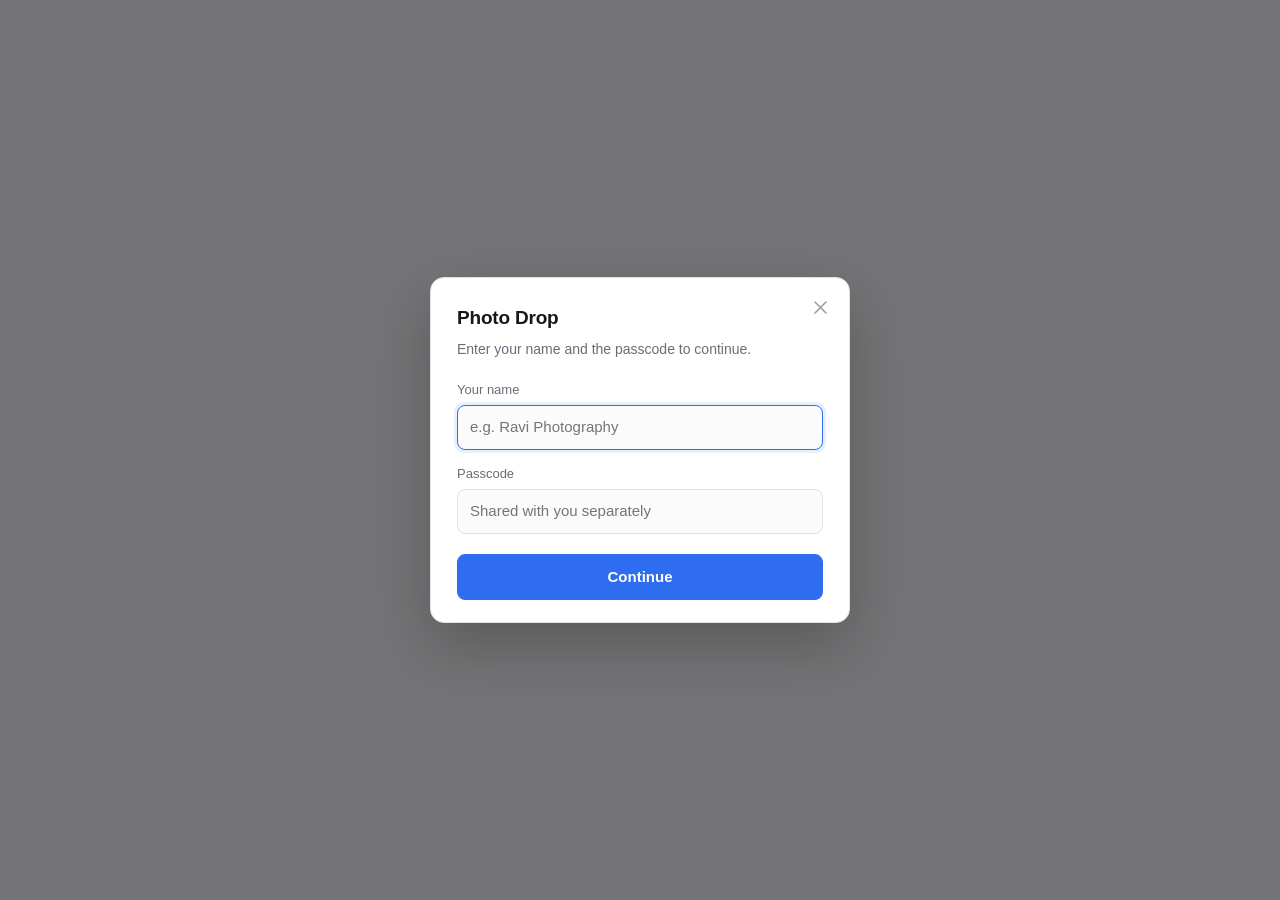
==== commit 06e81e49: "Photo Drop: centre the actions, closable dialog, system file panel Centre the Start upload row under" ====
--- a/drop-7f3k2q/index.html
+++ b/drop-7f3k2q/index.html
@@ -68,8 +68,17 @@
     width: min(420px, calc(100vw - 32px));
     box-shadow: 0 24px 60px rgba(0,0,0,.22);
   }
+  dialog#gate:focus, dialog#gate:focus-visible { outline: none; }
   dialog#gate::backdrop { background: rgba(10,10,14,.55); backdrop-filter: blur(3px); }
-  .gate-inner { padding: 26px 26px 22px; }
+  .gate-inner { position: relative; padding: 26px 26px 22px; }
+  .gate-close {
+    position: absolute; top: 14px; right: 14px;
+    display: flex; align-items: center; justify-content: center;
+    width: 30px; height: 30px; padding: 0;
+    border: 0; border-radius: 7px; background: none;
+    color: var(--faint); cursor: pointer;
+  }
+  .gate-close:hover { background: var(--panel-2); color: var(--text); }
   .gate-inner h1 { font-size: 19px; margin: 0 0 6px; letter-spacing: -0.01em; }
   .gate-inner p { color: var(--muted); font-size: 14px; margin: 0 0 20px; }
   .gate-inner .field { margin-bottom: 14px; }
@@ -136,8 +145,11 @@
   #drop .hint { color: var(--muted); font-size: 13px; }
   .pickers { margin-top: 16px; display: flex; gap: 10px; justify-content: center; flex-wrap: wrap; }
 
-  .actions { display: flex; gap: 10px; align-items: center; flex-wrap: wrap; }
-  .actions .spacer { flex: 1; }
+  .actions {
+    display: flex; gap: 10px; align-items: center;
+    justify-content: center; flex-wrap: wrap;
+  }
+  #queueInfo { text-align: center; }
 
   #summary { display: none; }
   #summary.on { display: block; }
@@ -233,6 +245,11 @@
 
 <dialog id="gate">
   <form class="gate-inner" id="gateForm" method="dialog">
+    <button id="gateClose" class="gate-close" type="button" aria-label="Close" hidden>
+      <svg width="15" height="15" viewBox="0 0 15 15" fill="none" aria-hidden="true">
+        <path d="M2 2l11 11M13 2L2 13" stroke="currentColor" stroke-width="1.6" stroke-linecap="round"/>
+      </svg>
+    </button>
     <h1>Photo Drop</h1>
     <p>Enter your name and the passcode to continue.</p>
     <div class="field">
@@ -270,13 +287,12 @@
       <input id="fileInput" type="file" multiple hidden>
       <input id="dirInput" type="file" multiple webkitdirectory hidden>
 
-      <div class="actions" style="margin-top:16px">
+      <div class="actions" style="margin-top:18px">
         <button id="start" class="primary" type="button" disabled>Start upload</button>
         <button id="pause" type="button" hidden>Pause</button>
         <button id="retry" type="button" hidden>Retry failed</button>
-        <div class="spacer"></div>
-        <span id="queueInfo" class="note numbers" style="margin:0"></span>
       </div>
+      <div id="queueInfo" class="note numbers"></div>
     </div>
 
     <div id="netBanner" class="banner net"></div>
@@ -319,7 +335,7 @@
 
 const CONFIG = {
   // Paste the /exec URL of your Apps Script web app deployment here.
-  WEB_APP_URL: "__PASTE_YOUR_APPS_SCRIPT_WEB_APP_URL_HERE__",
+  WEB_APP_URL: "https://script.google.com/macros/s/AKfycbyZwq12fv-Y8ylmf3JDn5cwi4yA9nzylf2cFXJaEL0GDkowpNhclk5ANwip5-hgiwB8/exec",
 
   // Must be a multiple of 256 KiB. 16 MiB suits a desktop on a decent line.
   CHUNK_SIZE: 16 * 1024 * 1024,
@@ -343,6 +359,7 @@
 const $ = (id) => document.getElementById(id);
 const el = {
   gate: $("gate"), gateForm: $("gateForm"), gateGo: $("gateGo"), gateError: $("gateError"),
+  gateClose: $("gateClose"),
   uploader: $("uploader"), passcode: $("passcode"),
   app: $("app"), who: $("who"), changeWho: $("changeWho"),
   drop: $("drop"), fileInput: $("fileInput"), dirInput: $("dirInput"),
@@ -422,6 +439,9 @@
 /* ============================================================== the gate */
 
 function openGate(message) {
+  // Closing is only offered to someone who is already in. On the way in there
+  // is nothing behind the dialog, so there would be nothing to close it onto.
+  el.gateClose.hidden = !creds.passcode;
   el.gateError.classList.toggle("on", !!message);
   el.gateError.textContent = message || "";
   el.gateGo.disabled = false;
@@ -430,8 +450,23 @@
   (creds.name ? el.passcode : el.uploader).focus();
 }
 
-// The dialog is the way in, so Escape must not dismiss it.
-el.gate.addEventListener("cancel", (e) => e.preventDefault());
+// The dialog is the way in, so Escape only dismisses it once past it.
+el.gate.addEventListener("cancel", (e) => {
+  if (!creds.passcode) e.preventDefault();
+});
+
+// However it was dismissed, leave the fields holding what is actually in use.
+el.gate.addEventListener("close", () => {
+  if (!creds.passcode) return;
+  el.uploader.value = creds.name;
+  el.passcode.value = creds.passcode;
+  el.gateError.classList.remove("on");
+  el.app.classList.add("on");
+});
+
+el.gateClose.addEventListener("click", () => {
+  if (creds.passcode) el.gate.close();
+});
 
 el.gateForm.addEventListener("submit", async (e) => {
   e.preventDefault();
@@ -475,8 +510,65 @@
 
 /* ============================================================== choosing files */
 
-el.pickFiles.addEventListener("click", () => el.fileInput.click());
-el.pickFolder.addEventListener("click", () => el.dirInput.click());
+/**
+ * Chrome gives <input type="file"> its own dialog, titled "Choose Files to
+ * Upload" with an Upload button, and a page cannot change that wording. The
+ * File System Access API opens the plain system panel instead, which reads
+ * Open. Browsers without it fall back to the hidden inputs below.
+ */
+el.pickFiles.addEventListener("click", async () => {
+  if (window.showOpenFilePicker) {
+    try {
+      const handles = await window.showOpenFilePicker({ multiple: true });
+      addFiles(await Promise.all(handles.map((h) => h.getFile())));
+      return;
+    } catch (err) {
+      if (err && err.name === "AbortError") return;   // they pressed Cancel
+      // anything else: fall through to the classic picker
+    }
+  }
+  el.fileInput.click();
+});
+
+el.pickFolder.addEventListener("click", async () => {
+  if (window.showDirectoryPicker) {
+    let dir;
+    try {
+      dir = await window.showDirectoryPicker({ mode: "read" });
+    } catch (err) {
+      if (err && err.name === "AbortError") return;
+      dir = null;
+    }
+    if (dir) {
+      const quiet = !el.netBanner.classList.contains("on");
+      if (quiet) setBanner(el.netBanner, "Reading the folder.");
+      try {
+        addFiles(await readDirectory(dir));
+      } finally {
+        if (quiet) clearBanner(el.netBanner);
+      }
+      return;
+    }
+  }
+  el.dirInput.click();
+});
+
+/** Walks a chosen directory handle, subfolders included. */
+async function readDirectory(dir) {
+  const out = [];
+  const stack = [dir];
+  while (stack.length) {
+    const here = stack.pop();
+    for await (const entry of here.values()) {
+      if (entry.kind === "file") {
+        try { out.push(await entry.getFile()); } catch (err) { /* skip unreadable */ }
+      } else if (entry.kind === "directory") {
+        stack.push(entry);
+      }
+    }
+  }
+  return out;
+}
 
 el.fileInput.addEventListener("change", () => {
   addFiles(Array.from(el.fileInput.files));
